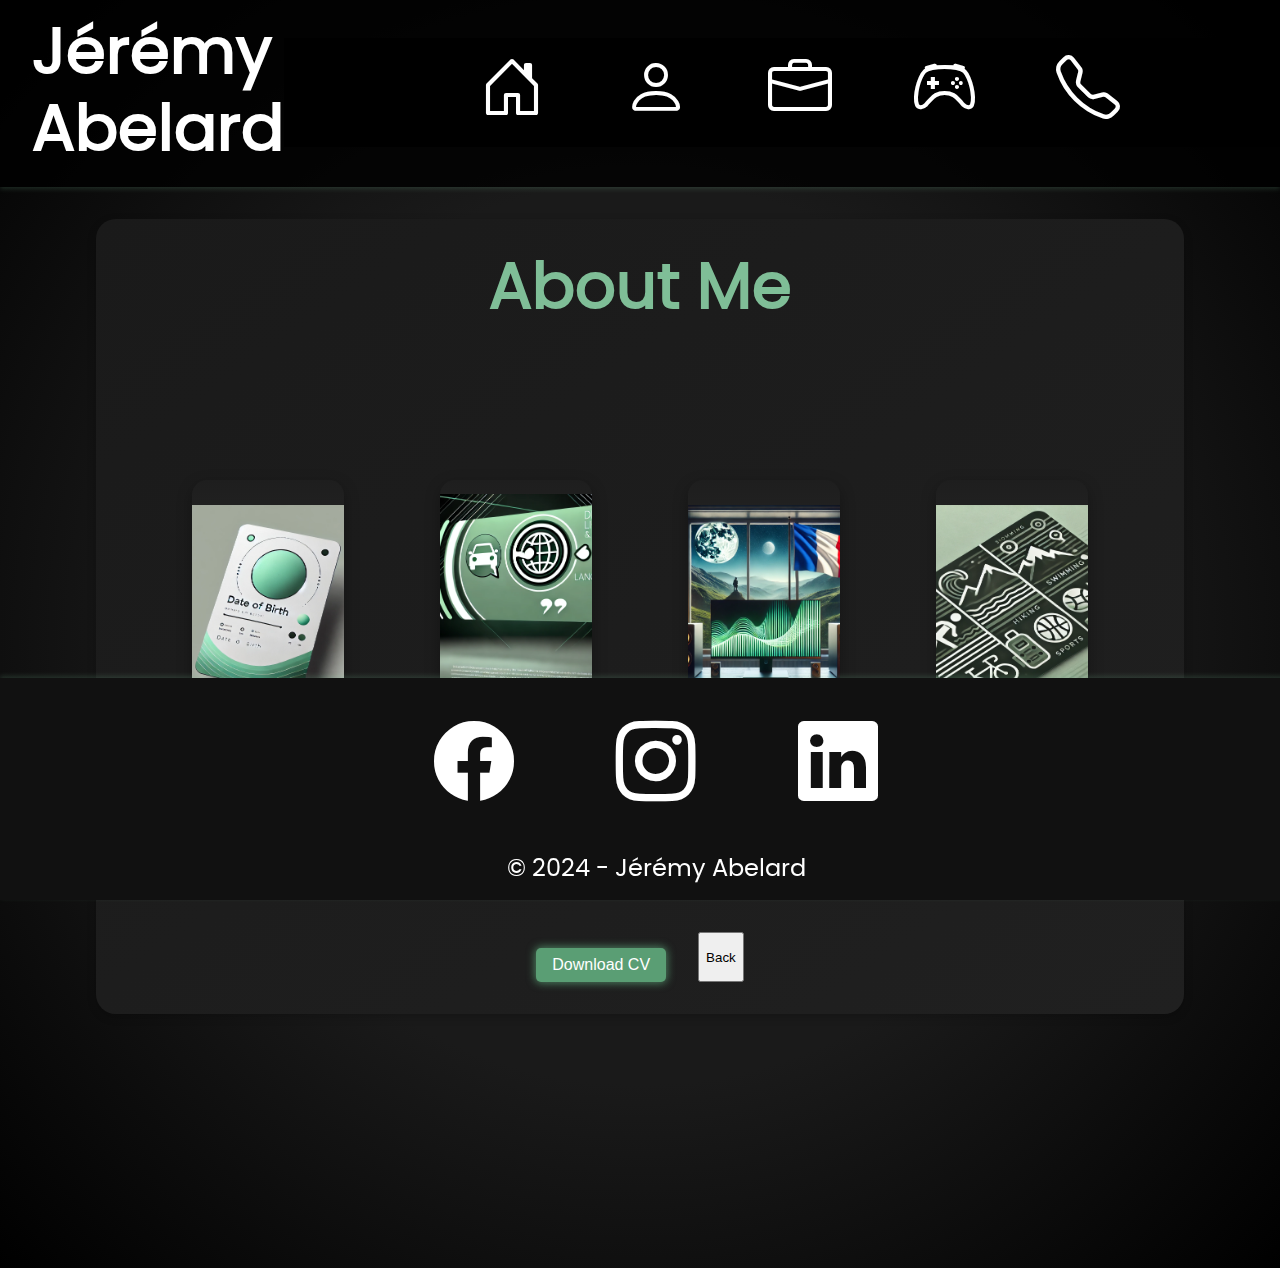
==== aboutme.html @ 40fff0e8 "first commit" ====
<!DOCTYPE html>
<html lang="fr">
<head>
  <meta charset="UTF-8">
  <meta name="viewport" content="width=device-width, initial-scale=1.0">
  <title>Portfolio - Jérémy Abelard</title>
  <link rel="stylesheet" href="css/aboutMe.css">
  <link href="https://cdn.jsdelivr.net/npm/bootstrap-icons/font/bootstrap-icons.css" rel="stylesheet">
</head>
<body>


  <main id="content" class="main">
    <!-- Contenu dynamique inséré ici par les fichiers JavaScript -->
  </main>

  

  <!-- Script principal -->
  <script type="module" src="/script/pages/aboutMe.js"></script>
</body>
</html>
---- css/aboutMe.css ----
@import url(/css/reset.css);
@import url(/css/header.css);
@import url(/css/body.css);
@import url(/css/footer.css);
@import url(/css/variables.css);


/* page about me*/

.card-container {
    display: grid;
    grid-template-columns: repeat(auto-fit, minmax(250px, 1fr));
    gap: 2rem;
    justify-content: center;
    align-items: center;
    padding: 2rem;
  }
  
  .card {
    width: 250px;
    height: 300px;
    perspective: 1000px;
  }
  
  .card__front, .card__back {
    position: absolute;
    width: 100%;
    height: 100%;
    backface-visibility: hidden;
    border-radius: 15px;
    overflow: hidden;
    display: flex;
    justify-content: center;
    align-items: center;
    color: white;
    text-align: center;
  }
  
  .card__front {
    background: rgba(127, 190, 151, 0.8);
  }
  
  .card__back {
    background: rgba(26, 26, 26, 0.9);
    transform: rotateY(180deg);
  }
  
  
  
  /* page about me*/
  
  
  /* Styles spécifiques à la section "À propos" */
  .about-me {
    padding: 2rem;
    background: linear-gradient(145deg, #1a1a1a, #202020); /* Dégradé subtil */
    color: #ffffff;
    border-radius: 20px; /* Angles arrondis légèrement plus prononcés */
    box-shadow: 0 3px 10px rgba(0, 0, 0, 0.2); /* Ombre douce */
    margin: 2rem auto; /* Centré avec espacement vertical */
    max-width: 80%; /* Limiter la largeur pour un rendu harmonieux */
    transition: box-shadow 0.3s ease, transform 0.3s ease; /* Animation */
  }
  
  .about-me:hover {
    box-shadow: 0 5px 15px rgba(0, 0, 0, 0.4); /* Ombre plus marquée */
    transform: scale(1.005); /* Légère mise en avant */
  }
  
  .about-me__title {
    font-size: 4rem;
    font-weight: bold;
    color: #7fbe97;
    text-align: center;
    margin-bottom: 2rem;
  }
  
  /* Conteneur des cartes */
  .about-me .card-container {
    display: flex; /* Flexbox pour disposition horizontale */
    flex-direction: row; /* Aligner les cartes en ligne */
    gap: 6rem; /* Espacement entre les cartes */
    justify-content: center; /* Centrer les cartes horizontalement */
    align-items: center; /* Alignement vertical */
    padding: 2rem;
    overflow-x: auto; /* Ajoute un défilement horizontal si nécessaire */
  }
  
  .about-me .card-container::-webkit-scrollbar {
    height: 8px;
  }
  
  .about-me .card-container::-webkit-scrollbar-thumb {
    background: rgba(127, 190, 151, 0.8);
    border-radius: 4px;
  }
  
  .about-me .card-container::-webkit-scrollbar-thumb:hover {
    background: rgba(127, 190, 151, 1);
  }
  
  .about-me .buttons-container {
    display: flex;
    justify-content: center;
    gap: 2rem; /* Espacement entre les boutons */
    margin-top: 2rem;
  }
  
  /* Cartes */
  .about-me .card {
    position: relative;
    width: 250px;
    height: 300px;
    perspective: 1000px;
  }
  
  .about-me .card__front,
  .about-me .card__back {
    position: absolute;
    width: 100%;
    height: 100%;
    backface-visibility: hidden;
    border-radius: 15px;
    overflow: hidden;
    display: flex;
    flex-direction: column;
    justify-content: center;
    align-items: center;
    text-align: center;
    transition: transform 0.8s ease;
    box-shadow: 0 5px 15px rgba(0, 0, 0, 0.3);
  }
  
  .about-me .card__front {
    background: linear-gradient(180deg, #1e1e1e, #3a3a3a);
  }
    .about-me .card__back {
    background: rgba(26, 26, 26, 0.9);
    transform: rotateY(180deg);
  }
  
  .about-me .card:hover .card__front {
    transform: rotateY(180deg);
  }
  
  .about-me .card:hover .card__back {
    transform: rotateY(0deg);
  }
  
  .about-me .card__image {
    width: 100%;
    height: 70%;
    object-fit: cover;
    background-color: #333; /* Fond au cas où l'image manque */
  }
  
  .about-me .card__title {
    font-size: 1.2rem;
    font-weight: bold;
    color: #ffffff;
    margin-top: 1rem;
  }
  
  .about-me .card__content {
    font-size: 1rem;
    color: #ffffff;
    padding: 1rem;
  }
  


  @media screen and (min-width: 1200px) {

    .card-container {

        min-height: 53vh;
        margin: 2rem;


    }




  }

  @media screen and (max-width: 768px) {
    .card-container {
        min-height: 100vh;

        display: flex;
        flex-direction: column !important;
        grid-template-columns: repeat(1, 1fr);

    }


  }
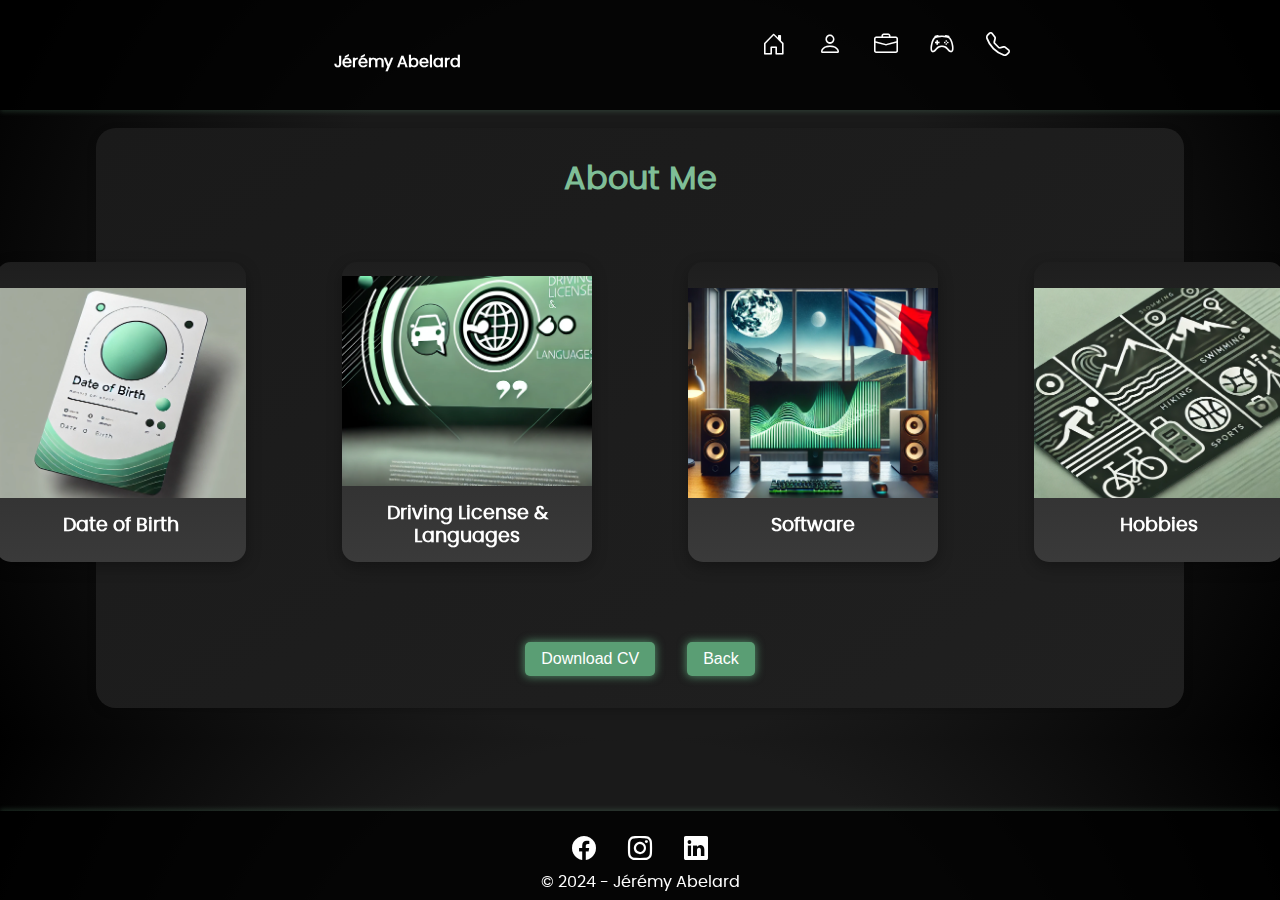
==== commit 456e54d6: "maj pf" ====
--- a/aboutme.html
+++ b/aboutme.html
@@ -4,7 +4,13 @@
   <meta charset="UTF-8">
   <meta name="viewport" content="width=device-width, initial-scale=1.0">
   <title>Portfolio - Jérémy Abelard</title>
+  <link rel="stylesheet" href="css/reset.css">
+  <link rel="stylesheet" href="css/header.css">
+  <link rel="stylesheet" href="css/footer.css">
+  <link rel="stylesheet" href="css/variables.css">
+  <link rel="stylesheet" href="css/body.css">
   <link rel="stylesheet" href="css/aboutMe.css">
+  
   <link href="https://cdn.jsdelivr.net/npm/bootstrap-icons/font/bootstrap-icons.css" rel="stylesheet">
 </head>
 <body>
@@ -17,6 +23,6 @@
   
 
   <!-- Script principal -->
-  <script type="module" src="/script/pages/aboutMe.js"></script>
+  <script type="module" src="script/pages/aboutMe.js"></script>
 </body>
 </html>
--- a/css/header.css
+++ b/css/header.css
@@ -0,0 +1,81 @@
+.header {
+    display: flex;
+    width: 100%;
+    justify-content: space-evenly;
+    align-items: center;
+    padding: 2rem;
+    position: fixed;
+    background-color: rgba(0, 0, 0, 0.8);
+    top: 0;
+    z-index: 10;
+    border-bottom: 1px solid transparent;
+   
+    box-shadow: 0px 2px 5px rgba(127, 190, 151, 0.2); /* Ajout d'une ombre douce */
+  }
+  
+  .title__h1 {
+    color: white;
+    margin-top: 1rem;
+    font-size: 1rem;
+    font-weight: bold;
+  }
+
+  .title__link{
+    text-decoration: none;
+  }
+  
+  /* Menu masqué par défaut */
+  .nav__list {
+    display: flex;
+    list-style: none;
+    top: 100%;
+    left: 0;
+    width: 100%;
+    gap: 2rem;
+    margin-bottom: 1rem;
+  }
+
+  .nav__link {
+    text-decoration: none;
+    color: #ffffff; /* Couleur par défaut */
+    font-size: 1.5rem;
+    display: flex;
+    align-items: center;
+    justify-content: center;
+    transition: transform 0.3s ease, color 0.3s ease;
+  }
+  
+
+  .nav__link i {
+    text-decoration: none;
+    transition: transform 0.3s ease, color 0.3s ease;
+  }
+
+  .nav__link:hover i {
+    transform: scale(1.6); /* Agrandit l'icône au survol */
+    color: #7fbe97; /* Change la couleur de l'icône en vert au survol */
+  }
+  
+
+
+
+  @media screen and (max-width: 768px) {
+
+
+    .header{
+      width: 100% !important;
+        display: flex;
+        flex-direction: column;
+        max-height: 20% !important;
+        padding: 0;
+        gap: 2rem;
+
+
+    }
+
+    .nav__list{
+        width: 80%;
+    }
+    
+  }
+  --- a/css/footer.css
+++ b/css/footer.css
@@ -0,0 +1,76 @@
+.footer {
+    width:100%;
+    display: flex;
+    flex-direction: column;
+    justify-content: center;
+    align-items: center;
+    background-color: rgba(0, 0, 0, 0.8);
+    color: #ffffff;
+    border-top: 1px solid transparent;
+    box-shadow: 0px -2px 5px rgba(127, 190, 151, 0.2); /* Ombre douce au-dessus du footer */
+    position: fixed;
+    bottom: 0;
+  }
+  
+  
+  .footer__nav__list {
+    display: flex;
+    gap: 1rem;
+    list-style: none;
+    padding: 0;
+    margin-top: 1rem;
+  }
+  
+  .footer__nav__list .nav__link {
+    font-size: 1.5rem;
+    color: #ffffff;
+    text-decoration: none;
+    padding: 0.5rem;
+    border-radius: 50%;
+  }
+  
+  /* Couleurs officielles des réseaux sociaux */
+  .footer__nav__list .nav__link:hover .bi-facebook {
+    color: #1877f2; /* Couleur officielle de Facebook */
+  }
+  
+  .footer__nav__list .nav__link:hover .bi-instagram {
+    color: #e1306c; /* Couleur officielle d'Instagram */
+  }
+  
+  .footer__nav__list .nav__link:hover .bi-linkedin {
+    color: #0077b5; /* Couleur officielle de LinkedIn */
+  }
+  
+  .btn__download {
+    background-color: #5a9e74; /* Vert adouci */
+    color: #ffffff;
+    border: none;
+    border-radius: 5px;
+    padding: 0.5rem 1rem;
+    font-size: 1rem;
+    cursor: pointer;
+    box-shadow: 0 0 8px 1px rgba(90, 158, 116, 0.8); /* Réduit l'intensité de l'ombre */
+    margin-top: 1rem;
+  
+  }
+  
+  .btn__download:hover {
+    opacity: 0.8;
+    background-color: #497d5d; /* Vert légèrement plus sombre au survol */
+    box-shadow: 0 0 6px rgba(73, 125, 93, 0.8);
+  
+  }
+  .copyright{
+    margin-bottom: 0.5rem;
+  }
+
+  
+
+  @media screen and (max-width: 768px) {
+
+    .footer {
+      width: 100%;
+    }
+
+  }
--- a/css/variables.css
+++ b/css/variables.css
@@ -0,0 +1,17 @@
+@font-face {
+    font-family: "poppinsregular";
+    src: url(../fonts/poppins-regular-webfont.woff2) format("woff2"),
+         url(../fonts/poppins-regular-webfont.woff) format("woff");
+    font-weight: normal;
+    font-style: normal;
+  }
+
+  .active{
+     color: #7fbe97;
+
+  }
+
+  header, footer {
+   transition: opacity 0.3s ease;
+ }
+  --- a/css/body.css
+++ b/css/body.css
@@ -0,0 +1,18 @@
+body {
+    margin: 0;
+    padding: 0;
+    font-family: "poppinsregular", sans-serif;
+    background: radial-gradient(circle, #1a1a1a 50%, #000000 100%);
+    color: #ffffff;
+    width: 100%;
+    display: flex;
+    flex-direction: column;
+    justify-content: space-between;
+  }
+
+  .container{
+    width: 1200px;
+    width: 100%;
+    height: 100%;
+
+  }--- a/css/aboutMe.css
+++ b/css/aboutMe.css
@@ -1,18 +1,22 @@
-@import url(/css/reset.css);
-@import url(/css/header.css);
-@import url(/css/body.css);
-@import url(/css/footer.css);
-@import url(/css/variables.css);
 
 
 /* page about me*/
+
+.main{
+  height: 100vh;
+  display: flex;
+  justify-content: center;
+  align-items: center;
+
+
+}
 
 .card-container {
     display: grid;
     grid-template-columns: repeat(auto-fit, minmax(250px, 1fr));
     gap: 2rem;
-    justify-content: center;
-    align-items: center;
+    justify-self: center !important;
+    align-self: center !important;
     padding: 2rem;
   }
   
@@ -52,6 +56,7 @@
   
   /* Styles spécifiques à la section "À propos" */
   .about-me {
+    margin-top: 8rem !important;
     padding: 2rem;
     background: linear-gradient(145deg, #1a1a1a, #202020); /* Dégradé subtil */
     color: #ffffff;
@@ -68,7 +73,7 @@
   }
   
   .about-me__title {
-    font-size: 4rem;
+    font-size: 2rem;
     font-weight: bold;
     color: #7fbe97;
     text-align: center;
@@ -166,23 +171,33 @@
     color: #ffffff;
     padding: 1rem;
   }
-  
-
-
-  @media screen and (min-width: 1200px) {
-
-    .card-container {
-
-        min-height: 53vh;
-        margin: 2rem;
-
-
-    }
-
-
-
-
-  }
+
+ 
+
+  .btn__back {
+    background-color: #5a9e74; /* Vert adouci */
+    color: #ffffff;
+    border: none;
+    border-radius: 5px;
+    padding: 0.5rem 1rem;
+    font-size: 1rem;
+    cursor: pointer;
+    box-shadow: 0 0 8px 1px rgba(90, 158, 116, 0.8); /* Réduit l'intensité de l'ombre */
+    margin-top: 1rem;
+  
+  }
+  
+  .btn__back:hover {
+    opacity: 0.8;
+    background-color: #497d5d; /* Vert légèrement plus sombre au survol */
+    box-shadow: 0 0 6px rgba(73, 125, 93, 0.8);
+  
+  }
+
+  
+
+
+
 
   @media screen and (max-width: 768px) {
     .card-container {
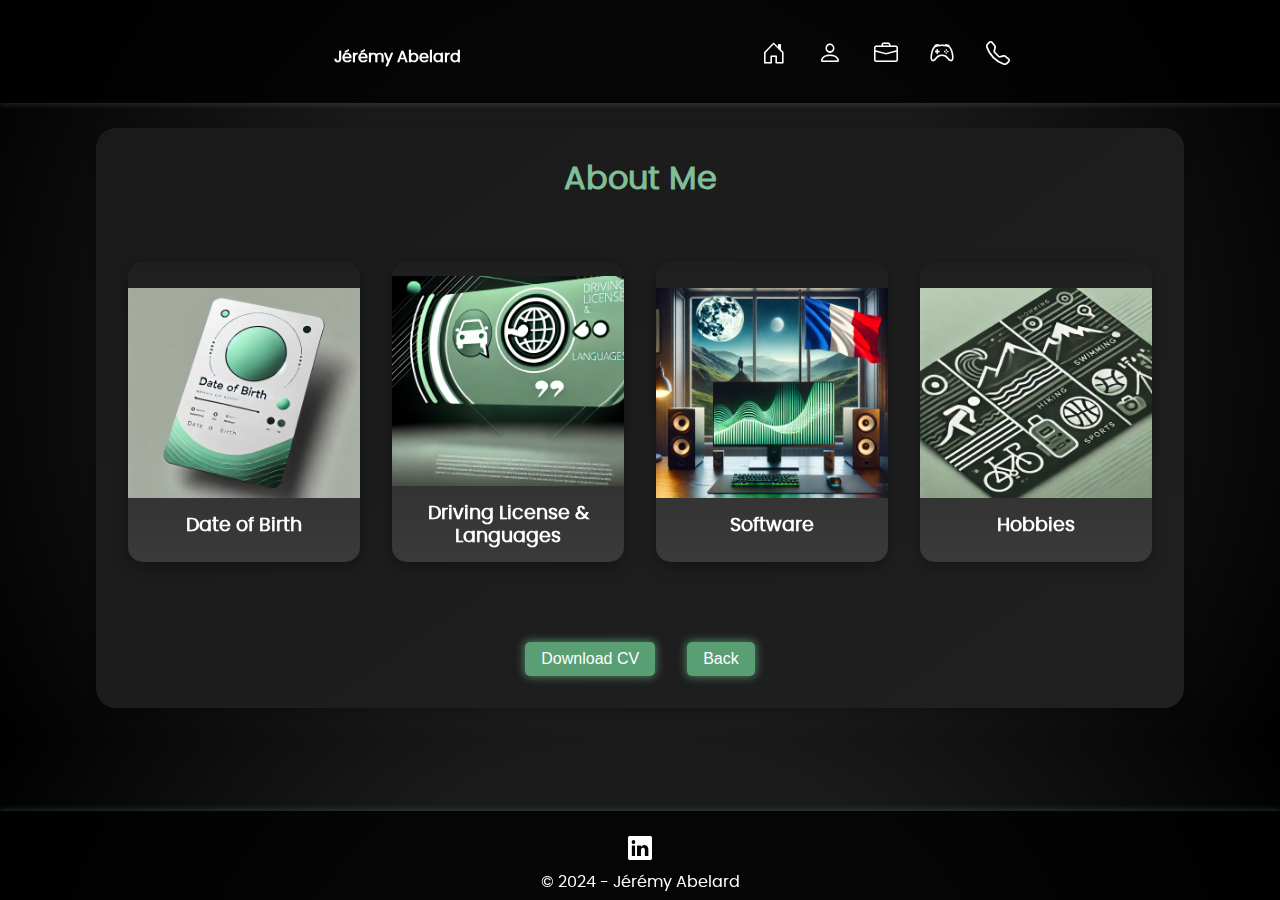
==== commit 051a6417: "maj pf" ====
--- a/aboutme.html
+++ b/aboutme.html
@@ -1,9 +1,26 @@
 <!DOCTYPE html>
 <html lang="fr">
 <head>
+  <!-- Google Tag Manager -->
+<script>(function(w,d,s,l,i){w[l]=w[l]||[];w[l].push({'gtm.start':
+  new Date().getTime(),event:'gtm.js'});var f=d.getElementsByTagName(s)[0],
+  j=d.createElement(s),dl=l!='dataLayer'?'&l='+l:'';j.async=true;j.src=
+  'https://www.googletagmanager.com/gtm.js?id='+i+dl;f.parentNode.insertBefore(j,f);
+  })(window,document,'script','dataLayer','GTM-NCMRXL4Z');</script>
+  <!-- End Google Tag Manager -->
+
+  <!-- Google tag (gtag.js) -->
+<script async src="https://www.googletagmanager.com/gtag/js?id=G-PS0EV8L4EJ"></script>
+<script>
+  window.dataLayer = window.dataLayer || [];
+  function gtag(){dataLayer.push(arguments);}
+  gtag('js', new Date());
+
+  gtag('config', 'G-PS0EV8L4EJ');
+</script>
   <meta charset="UTF-8">
   <meta name="viewport" content="width=device-width, initial-scale=1.0">
-  <title>Portfolio - Jérémy Abelard</title>
+  <title>Portfolio de Abélard Jérémy</title>
   <link rel="stylesheet" href="css/reset.css">
   <link rel="stylesheet" href="css/header.css">
   <link rel="stylesheet" href="css/footer.css">
@@ -14,6 +31,10 @@
   <link href="https://cdn.jsdelivr.net/npm/bootstrap-icons/font/bootstrap-icons.css" rel="stylesheet">
 </head>
 <body>
+  <!-- Google Tag Manager (noscript) -->
+<noscript><iframe src="https://www.googletagmanager.com/ns.html?id=GTM-NCMRXL4Z"
+  height="0" width="0" style="display:none;visibility:hidden"></iframe></noscript>
+  <!-- End Google Tag Manager (noscript) -->
 
 
   <main id="content" class="main">
--- a/css/header.css
+++ b/css/header.css
@@ -2,7 +2,7 @@
     display: flex;
     width: 100%;
     justify-content: space-evenly;
-    align-items: center;
+    align-items: baseline;
     padding: 2rem;
     position: fixed;
     background-color: rgba(0, 0, 0, 0.8);
@@ -23,6 +23,12 @@
   .title__link{
     text-decoration: none;
   }
+
+  .nav{
+    display: flex;
+    align-items: center !important;
+    justify-content: center !important;
+  }
   
   /* Menu masqué par défaut */
   .nav__list {
@@ -32,7 +38,6 @@
     left: 0;
     width: 100%;
     gap: 2rem;
-    margin-bottom: 1rem;
   }
 
   .nav__link {
@@ -66,6 +71,7 @@
       width: 100% !important;
         display: flex;
         flex-direction: column;
+        align-items: center;
         max-height: 20% !important;
         padding: 0;
         gap: 2rem;
@@ -73,8 +79,11 @@
 
     }
 
+
+
     .nav__list{
-        width: 80%;
+        width: 100%;
+        gap: 1rem;
     }
     
   }
--- a/css/footer.css
+++ b/css/footer.css
@@ -29,14 +29,6 @@
     border-radius: 50%;
   }
   
-  /* Couleurs officielles des réseaux sociaux */
-  .footer__nav__list .nav__link:hover .bi-facebook {
-    color: #1877f2; /* Couleur officielle de Facebook */
-  }
-  
-  .footer__nav__list .nav__link:hover .bi-instagram {
-    color: #e1306c; /* Couleur officielle d'Instagram */
-  }
   
   .footer__nav__list .nav__link:hover .bi-linkedin {
     color: #0077b5; /* Couleur officielle de LinkedIn */
--- a/css/aboutMe.css
+++ b/css/aboutMe.css
@@ -14,6 +14,7 @@
 .card-container {
     display: grid;
     grid-template-columns: repeat(auto-fit, minmax(250px, 1fr));
+    width: 100%;
     gap: 2rem;
     justify-self: center !important;
     align-self: center !important;
@@ -21,8 +22,8 @@
   }
   
   .card {
-    width: 250px;
-    height: 300px;
+    width: 150px;
+    height: 200px;
     perspective: 1000px;
   }
   
@@ -83,8 +84,6 @@
   /* Conteneur des cartes */
   .about-me .card-container {
     display: flex; /* Flexbox pour disposition horizontale */
-    flex-direction: row; /* Aligner les cartes en ligne */
-    gap: 6rem; /* Espacement entre les cartes */
     justify-content: center; /* Centrer les cartes horizontalement */
     align-items: center; /* Alignement vertical */
     padding: 2rem;
@@ -202,12 +201,31 @@
   @media screen and (max-width: 768px) {
     .card-container {
         min-height: 100vh;
-
+        width: 100% !important;
         display: flex;
-        flex-direction: column !important;
-        grid-template-columns: repeat(1, 1fr);
+        flex-wrap: wrap;
+        justify-content: center !important;
+        align-items: center !important;
+        margin: 0 !important;
+        padding: 0 !important;
+        
 
     }
 
-
-  }
+    .buttons-container {
+      margin-bottom: 4rem;
+    }
+
+
+    .card{
+      width: 150px !important;
+      height: 200px !important;
+    }
+
+    .card__title {
+
+      font-size: 1rem !important;
+    } 
+
+
+  }
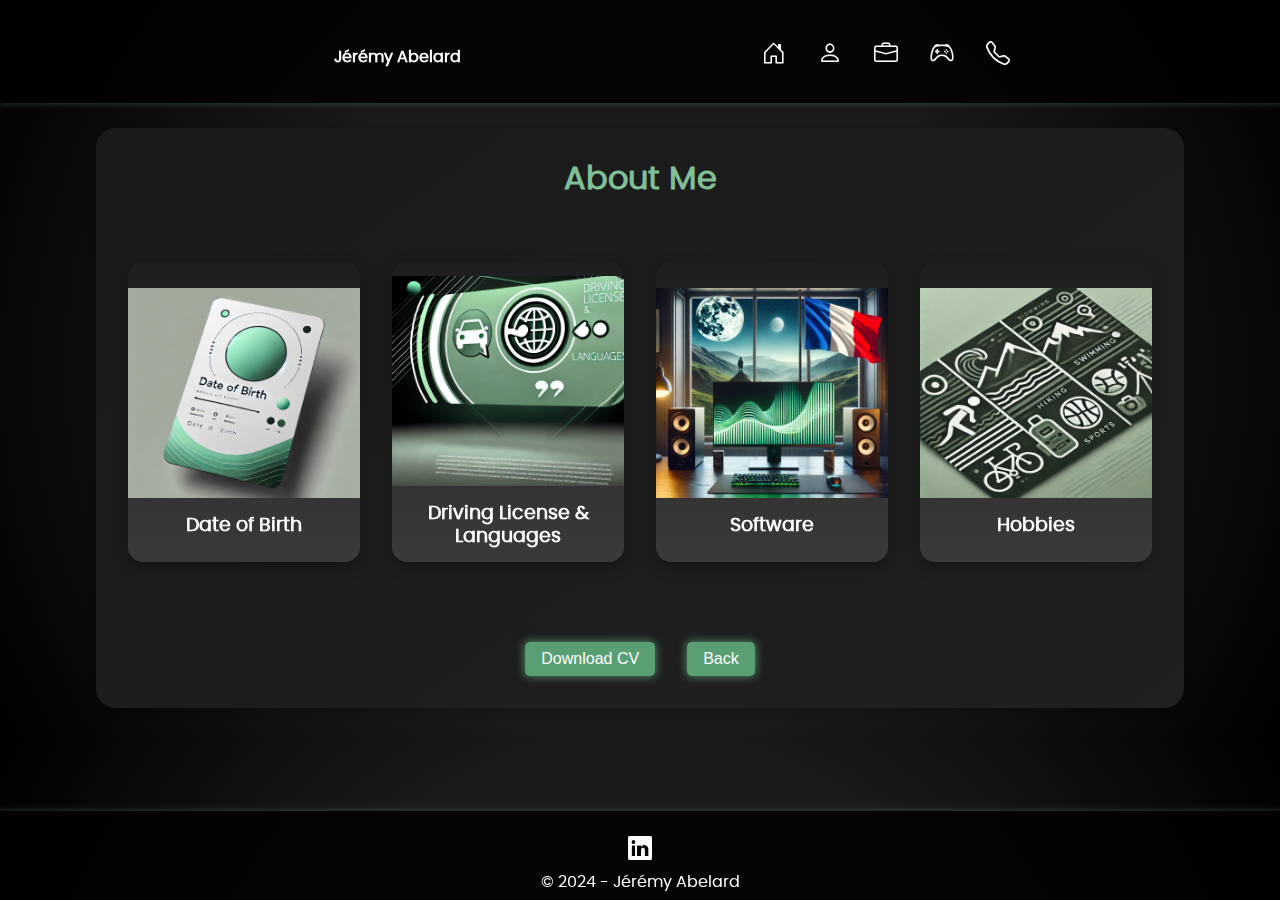
==== commit 1d218540: "maj pf" ====
--- a/aboutme.html
+++ b/aboutme.html
@@ -9,15 +9,7 @@
   })(window,document,'script','dataLayer','GTM-NCMRXL4Z');</script>
   <!-- End Google Tag Manager -->
 
-  <!-- Google tag (gtag.js) -->
-<script async src="https://www.googletagmanager.com/gtag/js?id=G-PS0EV8L4EJ"></script>
-<script>
-  window.dataLayer = window.dataLayer || [];
-  function gtag(){dataLayer.push(arguments);}
-  gtag('js', new Date());
 
-  gtag('config', 'G-PS0EV8L4EJ');
-</script>
   <meta charset="UTF-8">
   <meta name="viewport" content="width=device-width, initial-scale=1.0">
   <title>Portfolio de Abélard Jérémy</title>
